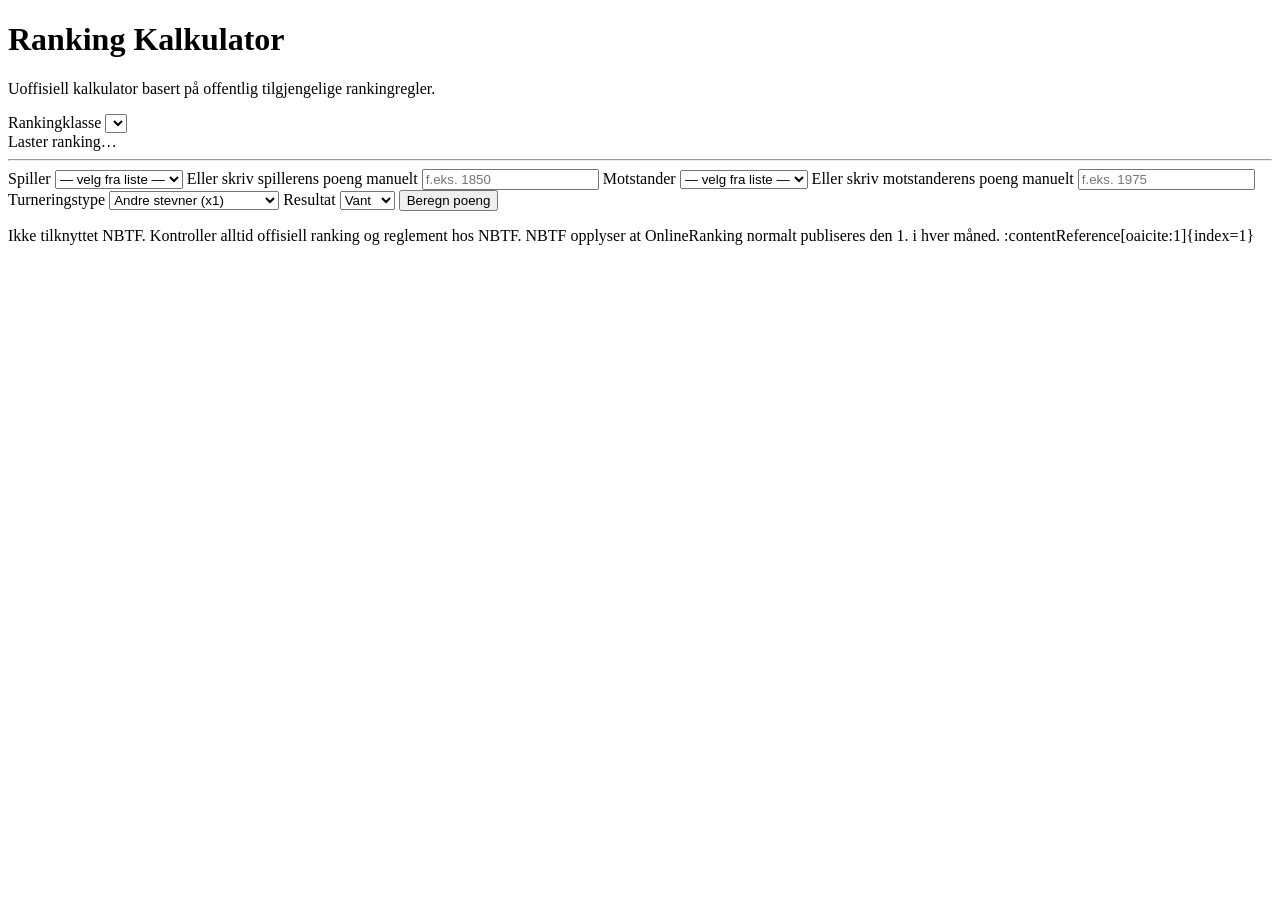
==== index.html @ 702ee8e5 "Create index.html" ====
<!doctype html>
<html lang="no">
<head>
  <meta charset="utf-8" />
  <meta name="viewport" content="width=device-width,initial-scale=1" />
  <title>Uoffisiell NBTF Ranking Kalkulator</title>
  <meta name="description" content="Uoffisiell rankingkalkulator for bordtennis" />
  <link rel="stylesheet" href="css/style.css" />
</head>
<body>
  <main class="container">
    <h1>Ranking Kalkulator</h1>
    <p class="intro">
      Uoffisiell kalkulator basert på offentlig tilgjengelige rankingregler.
    </p>

    <label for="klasse">Rankingklasse</label>
    <select id="klasse"></select>
    <div id="status" class="hint">Laster ranking…</div>

    <hr />

    <label for="spillerSelect">Spiller</label>
    <select id="spillerSelect">
      <option value="">— velg fra liste —</option>
    </select>

    <label for="spiller">Eller skriv spillerens poeng manuelt</label>
    <input type="number" id="spiller" placeholder="f.eks. 1850" />

    <label for="motstanderSelect">Motstander</label>
    <select id="motstanderSelect">
      <option value="">— velg fra liste —</option>
    </select>

    <label for="motstander">Eller skriv motstanderens poeng manuelt</label>
    <input type="number" id="motstander" placeholder="f.eks. 1975" />

    <label for="turnering">Turneringstype</label>
    <select id="turnering">
      <option value="2">NM Senior Elite (x2)</option>
      <option value="2">SNC Senior (x2)</option>
      <option value="1.5">NM Aldersbestemt (x1.5)</option>
      <option value="1.5">Eliteserien (x1.5)</option>
      <option value="1" selected>Andre stevner (x1)</option>
    </select>

    <label for="resultat">Resultat</label>
    <select id="resultat">
      <option value="vant">Vant</option>
      <option value="tapte">Tapte</option>
    </select>

    <button id="beregnBtn" type="button">Beregn poeng</button>

    <section id="output" class="result" aria-live="polite"></section>

    <p class="footer">
      Ikke tilknyttet NBTF. Kontroller alltid offisiell ranking og reglement hos NBTF. NBTF opplyser at OnlineRanking normalt publiseres den 1. i hver måned. :contentReference[oaicite:1]{index=1}
    </p>
  </main>

  <script src="js/app.js"></script>
</body>
</html>
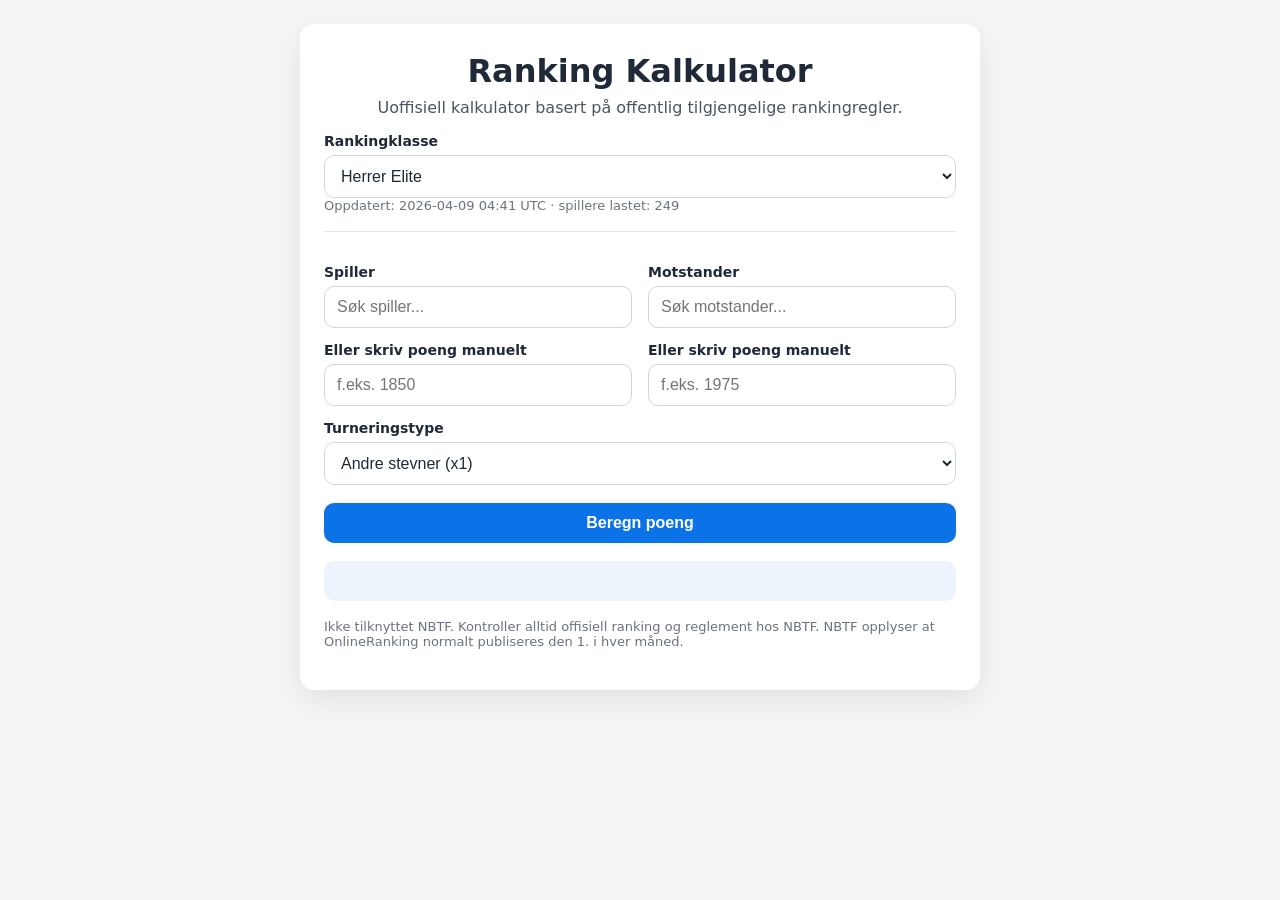
==== commit 8984a984: "nye endringer" ====
--- a/index.html
+++ b/index.html
@@ -1,10 +1,11 @@
 <!doctype html>
-<html lang="no">
+<html lang="nb">
 <head>
   <meta charset="utf-8" />
   <meta name="viewport" content="width=device-width,initial-scale=1" />
   <title>Uoffisiell NBTF Ranking Kalkulator</title>
   <meta name="description" content="Uoffisiell rankingkalkulator for bordtennis" />
+  <link rel="icon" href="data:," />
   <link rel="stylesheet" href="css/style.css" />
 </head>
 <body>
@@ -20,21 +21,31 @@
 
     <hr />
 
-    <label for="spillerSelect">Spiller</label>
-    <select id="spillerSelect">
-      <option value="">— velg fra liste —</option>
-    </select>
+    <div class="grid">
+      <div class="grid-col">
+        <label for="spillerSearch">Spiller</label>
+        <div class="search-wrapper">
+          <input type="text" id="spillerSearch" autocomplete="off" placeholder="Søk spiller..." />
+          <div class="search-dropdown" id="spillerDropdown"></div>
+        </div>
+        <input type="hidden" id="spillerIndex" value="" />
 
-    <label for="spiller">Eller skriv spillerens poeng manuelt</label>
-    <input type="number" id="spiller" placeholder="f.eks. 1850" />
+        <label for="spiller">Eller skriv poeng manuelt</label>
+        <input type="number" id="spiller" placeholder="f.eks. 1850" min="0" max="5000" step="1" />
+      </div>
 
-    <label for="motstanderSelect">Motstander</label>
-    <select id="motstanderSelect">
-      <option value="">— velg fra liste —</option>
-    </select>
+      <div class="grid-col">
+        <label for="motstanderSearch">Motstander</label>
+        <div class="search-wrapper">
+          <input type="text" id="motstanderSearch" autocomplete="off" placeholder="Søk motstander..." />
+          <div class="search-dropdown" id="motstanderDropdown"></div>
+        </div>
+        <input type="hidden" id="motstanderIndex" value="" />
 
-    <label for="motstander">Eller skriv motstanderens poeng manuelt</label>
-    <input type="number" id="motstander" placeholder="f.eks. 1975" />
+        <label for="motstander">Eller skriv poeng manuelt</label>
+        <input type="number" id="motstander" placeholder="f.eks. 1975" min="0" max="5000" step="1" />
+      </div>
+    </div>
 
     <label for="turnering">Turneringstype</label>
     <select id="turnering">
@@ -45,18 +56,14 @@
       <option value="1" selected>Andre stevner (x1)</option>
     </select>
 
-    <label for="resultat">Resultat</label>
-    <select id="resultat">
-      <option value="vant">Vant</option>
-      <option value="tapte">Tapte</option>
-    </select>
-
     <button id="beregnBtn" type="button">Beregn poeng</button>
 
     <section id="output" class="result" aria-live="polite"></section>
 
+    <section id="historikk"></section>
+
     <p class="footer">
-      Ikke tilknyttet NBTF. Kontroller alltid offisiell ranking og reglement hos NBTF. NBTF opplyser at OnlineRanking normalt publiseres den 1. i hver måned. :contentReference[oaicite:1]{index=1}
+      Ikke tilknyttet NBTF. Kontroller alltid offisiell ranking og reglement hos NBTF. NBTF opplyser at OnlineRanking normalt publiseres den 1. i hver måned.
     </p>
   </main>
 
--- a/css/style.css
+++ b/css/style.css
@@ -0,0 +1,316 @@
+:root {
+  --bg-page: #f3f5f7;
+  --bg-card: #ffffff;
+  --bg-result: #eef4fb;
+  --bg-input: #ffffff;
+  --text-primary: #1f2937;
+  --text-secondary: #4b5563;
+  --text-muted: #6b7280;
+  --border: #d1d5db;
+  --divider: #e5e7eb;
+  --accent: #0b72e7;
+  --accent-hover: #095fc0;
+  --shadow: rgba(0, 0, 0, 0.08);
+  --radius: 10px;
+  --radius-lg: 14px;
+  --positive: #16a34a;
+  --positive-bg: #dcfce7;
+  --negative: #dc2626;
+  --negative-bg: #fee2e2;
+}
+
+@media (prefers-color-scheme: dark) {
+  :root {
+    --bg-page: #111827;
+    --bg-card: #1f2937;
+    --bg-result: #1e3a5f;
+    --bg-input: #374151;
+    --text-primary: #f9fafb;
+    --text-secondary: #d1d5db;
+    --text-muted: #9ca3af;
+    --border: #4b5563;
+    --divider: #374151;
+    --shadow: rgba(0, 0, 0, 0.3);
+    --positive-bg: #14532d;
+    --negative-bg: #7f1d1d;
+  }
+}
+
+* {
+  box-sizing: border-box;
+}
+
+body {
+  margin: 0;
+  font-family: Inter, system-ui, -apple-system, sans-serif;
+  background: var(--bg-page);
+  color: var(--text-primary);
+  padding: 24px 12px;
+}
+
+.container {
+  width: 100%;
+  max-width: 600px;
+  margin: 0 auto;
+  background: var(--bg-card);
+  border-radius: var(--radius-lg);
+  padding: 28px 24px;
+  box-shadow: 0 10px 30px var(--shadow);
+}
+
+h1 {
+  margin-top: 0;
+  margin-bottom: 8px;
+  text-align: center;
+}
+
+.intro {
+  margin-top: 0;
+  text-align: center;
+  color: var(--text-secondary);
+}
+
+label {
+  display: block;
+  margin-top: 14px;
+  margin-bottom: 6px;
+  font-weight: 700;
+  font-size: 14px;
+}
+
+input,
+select,
+button {
+  width: 100%;
+  padding: 11px 12px;
+  border-radius: var(--radius);
+  font-size: 16px;
+  transition: border-color 0.2s ease, box-shadow 0.2s ease;
+}
+
+input,
+select {
+  border: 1px solid var(--border);
+  background: var(--bg-input);
+  color: var(--text-primary);
+}
+
+input:focus-visible,
+select:focus-visible,
+button:focus-visible {
+  outline: 2px solid var(--accent);
+  outline-offset: 2px;
+}
+
+button {
+  margin-top: 18px;
+  border: 0;
+  background: var(--accent);
+  color: #fff;
+  font-weight: 700;
+  cursor: pointer;
+  transition: background 0.2s ease, transform 0.1s ease;
+}
+
+button:hover {
+  background: var(--accent-hover);
+}
+
+button:active {
+  transform: scale(0.98);
+}
+
+/* --- Result --- */
+
+.result {
+  margin-top: 18px;
+  padding: 14px;
+  border-radius: var(--radius);
+  background: var(--bg-result);
+  min-height: 40px;
+  line-height: 1.6;
+  transition: opacity 0.3s ease;
+  border-left: 4px solid transparent;
+}
+
+.result--filled {
+  border-left-color: var(--accent);
+}
+
+.result-section {
+  margin-bottom: 8px;
+}
+
+.result-section:last-of-type {
+  margin-bottom: 4px;
+}
+
+.result-label {
+  display: block;
+  margin-bottom: 2px;
+  font-size: 14px;
+}
+
+.result-label--positive {
+  color: var(--positive);
+}
+
+.result-label--negative {
+  color: var(--negative);
+}
+
+.result-meta {
+  margin-top: 8px;
+  font-size: 13px;
+  color: var(--text-muted);
+}
+
+/* --- History --- */
+
+#historikk h3 {
+  font-size: 14px;
+  margin: 18px 0 8px;
+  color: var(--text-secondary);
+}
+
+.history-list {
+  list-style: none;
+  margin: 0;
+  padding: 0;
+}
+
+.history-list li {
+  display: flex;
+  justify-content: space-between;
+  align-items: center;
+  padding: 8px 10px;
+  border-radius: 8px;
+  background: var(--bg-result);
+  margin-bottom: 6px;
+  font-size: 13px;
+}
+
+.history-players {
+  flex: 1;
+  overflow: hidden;
+  text-overflow: ellipsis;
+  white-space: nowrap;
+  margin-right: 8px;
+}
+
+.history-results {
+  display: flex;
+  gap: 6px;
+  flex-shrink: 0;
+}
+
+.tag {
+  display: inline-block;
+  padding: 2px 8px;
+  border-radius: 6px;
+  font-weight: 700;
+  font-size: 12px;
+}
+
+.tag--positive {
+  background: var(--positive-bg);
+  color: var(--positive);
+}
+
+.tag--negative {
+  background: var(--negative-bg);
+  color: var(--negative);
+}
+
+/* --- Search dropdown --- */
+
+.search-wrapper {
+  position: relative;
+}
+
+.search-dropdown {
+  display: none;
+  position: absolute;
+  top: 100%;
+  left: 0;
+  right: 0;
+  z-index: 10;
+  max-height: 200px;
+  overflow-y: auto;
+  background: var(--bg-card);
+  border: 1px solid var(--border);
+  border-top: 0;
+  border-radius: 0 0 var(--radius) var(--radius);
+  box-shadow: 0 4px 12px var(--shadow);
+}
+
+.search-dropdown.open {
+  display: block;
+}
+
+.search-item {
+  padding: 8px 12px;
+  font-size: 14px;
+  cursor: pointer;
+  transition: background 0.15s ease;
+}
+
+.search-item:hover {
+  background: var(--bg-result);
+}
+
+/* --- Grid layout --- */
+
+.grid {
+  display: grid;
+  grid-template-columns: 1fr;
+  gap: 0;
+}
+
+@media (min-width: 540px) {
+  .container {
+    max-width: 680px;
+  }
+
+  .grid {
+    grid-template-columns: 1fr 1fr;
+    gap: 16px;
+  }
+}
+
+/* --- Loading spinner --- */
+
+.loading #status::after {
+  content: "";
+  display: inline-block;
+  width: 14px;
+  height: 14px;
+  margin-left: 8px;
+  border: 2px solid var(--border);
+  border-top-color: var(--accent);
+  border-radius: 50%;
+  animation: spin 0.6s linear infinite;
+  vertical-align: middle;
+}
+
+@keyframes spin {
+  to { transform: rotate(360deg); }
+}
+
+/* --- Footer / Hints --- */
+
+.footer,
+.hint {
+  color: var(--text-muted);
+  font-size: 13px;
+}
+
+.footer {
+  margin-top: 18px;
+}
+
+hr {
+  margin: 18px 0;
+  border: 0;
+  border-top: 1px solid var(--divider);
+}
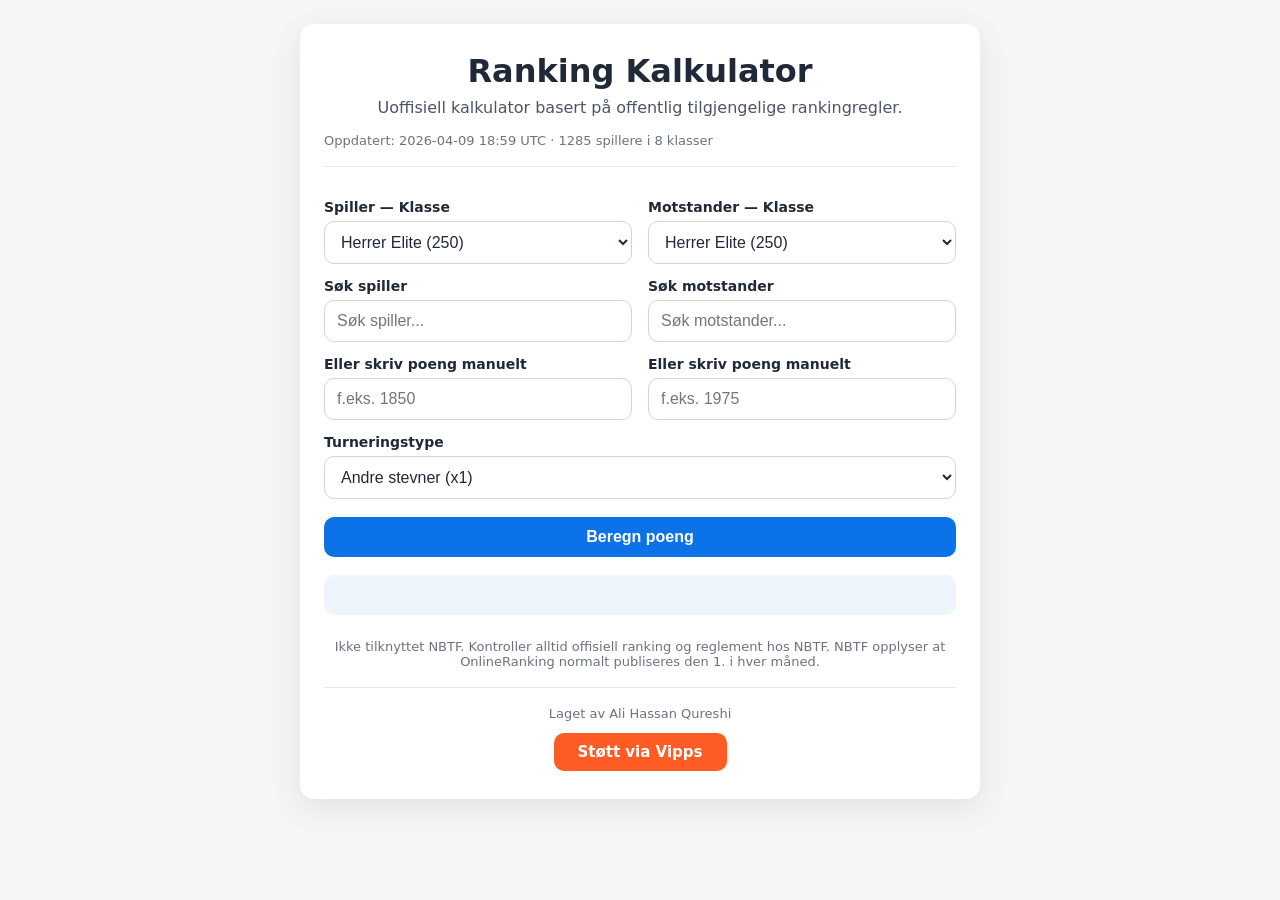
==== commit 69ce124c: "korrigert for å ikke treffe rate limit" ====
--- a/index.html
+++ b/index.html
@@ -15,15 +15,16 @@
       Uoffisiell kalkulator basert på offentlig tilgjengelige rankingregler.
     </p>
 
-    <label for="klasse">Rankingklasse</label>
-    <select id="klasse"></select>
     <div id="status" class="hint">Laster ranking…</div>
 
     <hr />
 
     <div class="grid">
       <div class="grid-col">
-        <label for="spillerSearch">Spiller</label>
+        <label for="spillerKlasse">Spiller — Klasse</label>
+        <select id="spillerKlasse"></select>
+
+        <label for="spillerSearch">Søk spiller</label>
         <div class="search-wrapper">
           <input type="text" id="spillerSearch" autocomplete="off" placeholder="Søk spiller..." />
           <div class="search-dropdown" id="spillerDropdown"></div>
@@ -35,7 +36,10 @@
       </div>
 
       <div class="grid-col">
-        <label for="motstanderSearch">Motstander</label>
+        <label for="motstanderKlasse">Motstander — Klasse</label>
+        <select id="motstanderKlasse"></select>
+
+        <label for="motstanderSearch">Søk motstander</label>
         <div class="search-wrapper">
           <input type="text" id="motstanderSearch" autocomplete="off" placeholder="Søk motstander..." />
           <div class="search-dropdown" id="motstanderDropdown"></div>
@@ -62,9 +66,14 @@
 
     <section id="historikk"></section>
 
-    <p class="footer">
-      Ikke tilknyttet NBTF. Kontroller alltid offisiell ranking og reglement hos NBTF. NBTF opplyser at OnlineRanking normalt publiseres den 1. i hver måned.
-    </p>
+    <footer class="site-footer">
+      <p class="footer">
+        Ikke tilknyttet NBTF. Kontroller alltid offisiell ranking og reglement hos NBTF. NBTF opplyser at OnlineRanking normalt publiseres den 1. i hver måned.
+      </p>
+      <hr />
+      <p class="credit">Laget av Ali Hassan Qureshi</p>
+      <a href="#VIPPS_LENKE" target="_blank" rel="noopener" class="vipps-btn">Støtt via Vipps</a>
+    </footer>
   </main>
 
   <script src="js/app.js"></script>
--- a/css/style.css
+++ b/css/style.css
@@ -137,30 +137,54 @@
   border-left-color: var(--accent);
 }
 
-.result-section {
-  margin-bottom: 8px;
-}
-
-.result-section:last-of-type {
-  margin-bottom: 4px;
-}
-
-.result-label {
-  display: block;
-  margin-bottom: 2px;
+.result-table {
+  width: 100%;
+  border-collapse: collapse;
   font-size: 14px;
 }
 
-.result-label--positive {
+.result-table th,
+.result-table td {
+  padding: 8px 10px;
+  text-align: center;
+  border-bottom: 1px solid var(--divider);
+}
+
+.result-table th {
+  font-size: 13px;
+  font-weight: 700;
+  color: var(--text-primary);
+  border-bottom: 2px solid var(--border);
+}
+
+.result-table th .th-points {
+  font-weight: 400;
+  font-size: 12px;
+  color: var(--text-muted);
+}
+
+.result-table .outcome-label {
+  text-align: left;
+  font-weight: 600;
+  color: var(--text-secondary);
+  white-space: nowrap;
+}
+
+.result-table .cell-positive {
   color: var(--positive);
-}
-
-.result-label--negative {
+  font-weight: 700;
+}
+
+.result-table .cell-negative {
   color: var(--negative);
+  font-weight: 700;
+}
+
+.result-table tbody tr:last-child td {
+  border-bottom: none;
 }
 
 .result-meta {
-  margin-top: 8px;
   font-size: 13px;
   color: var(--text-muted);
 }
@@ -306,7 +330,39 @@
 }
 
 .footer {
-  margin-top: 18px;
+  margin-top: 0;
+  margin-bottom: 8px;
+}
+
+.site-footer {
+  margin-top: 24px;
+  text-align: center;
+}
+
+.credit {
+  margin: 0 0 12px;
+  font-size: 13px;
+  color: var(--text-muted);
+}
+
+.vipps-btn {
+  display: inline-block;
+  padding: 10px 24px;
+  background: #ff5b24;
+  color: #fff;
+  font-size: 15px;
+  font-weight: 700;
+  border-radius: var(--radius);
+  text-decoration: none;
+  transition: background 0.2s ease, transform 0.1s ease;
+}
+
+.vipps-btn:hover {
+  background: #e04e1c;
+}
+
+.vipps-btn:active {
+  transform: scale(0.98);
 }
 
 hr {
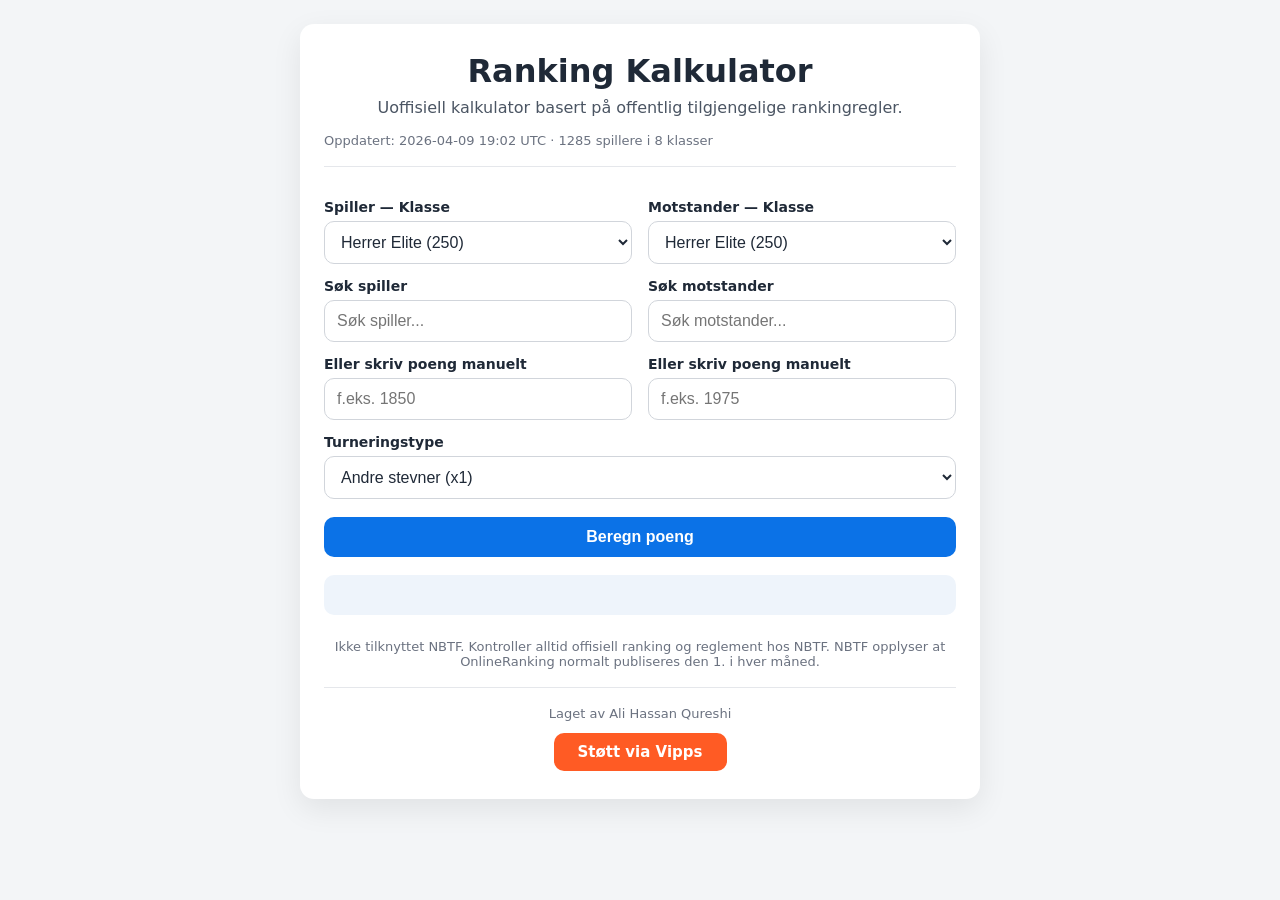
==== commit 8b41a8a1: "lagt til vipps lenke" ====
--- a/index.html
+++ b/index.html
@@ -72,7 +72,7 @@
       </p>
       <hr />
       <p class="credit">Laget av Ali Hassan Qureshi</p>
-      <a href="#VIPPS_LENKE" target="_blank" rel="noopener" class="vipps-btn">Støtt via Vipps</a>
+      <a href="vipps.html" class="vipps-btn">Støtt via Vipps</a>
     </footer>
   </main>
 
